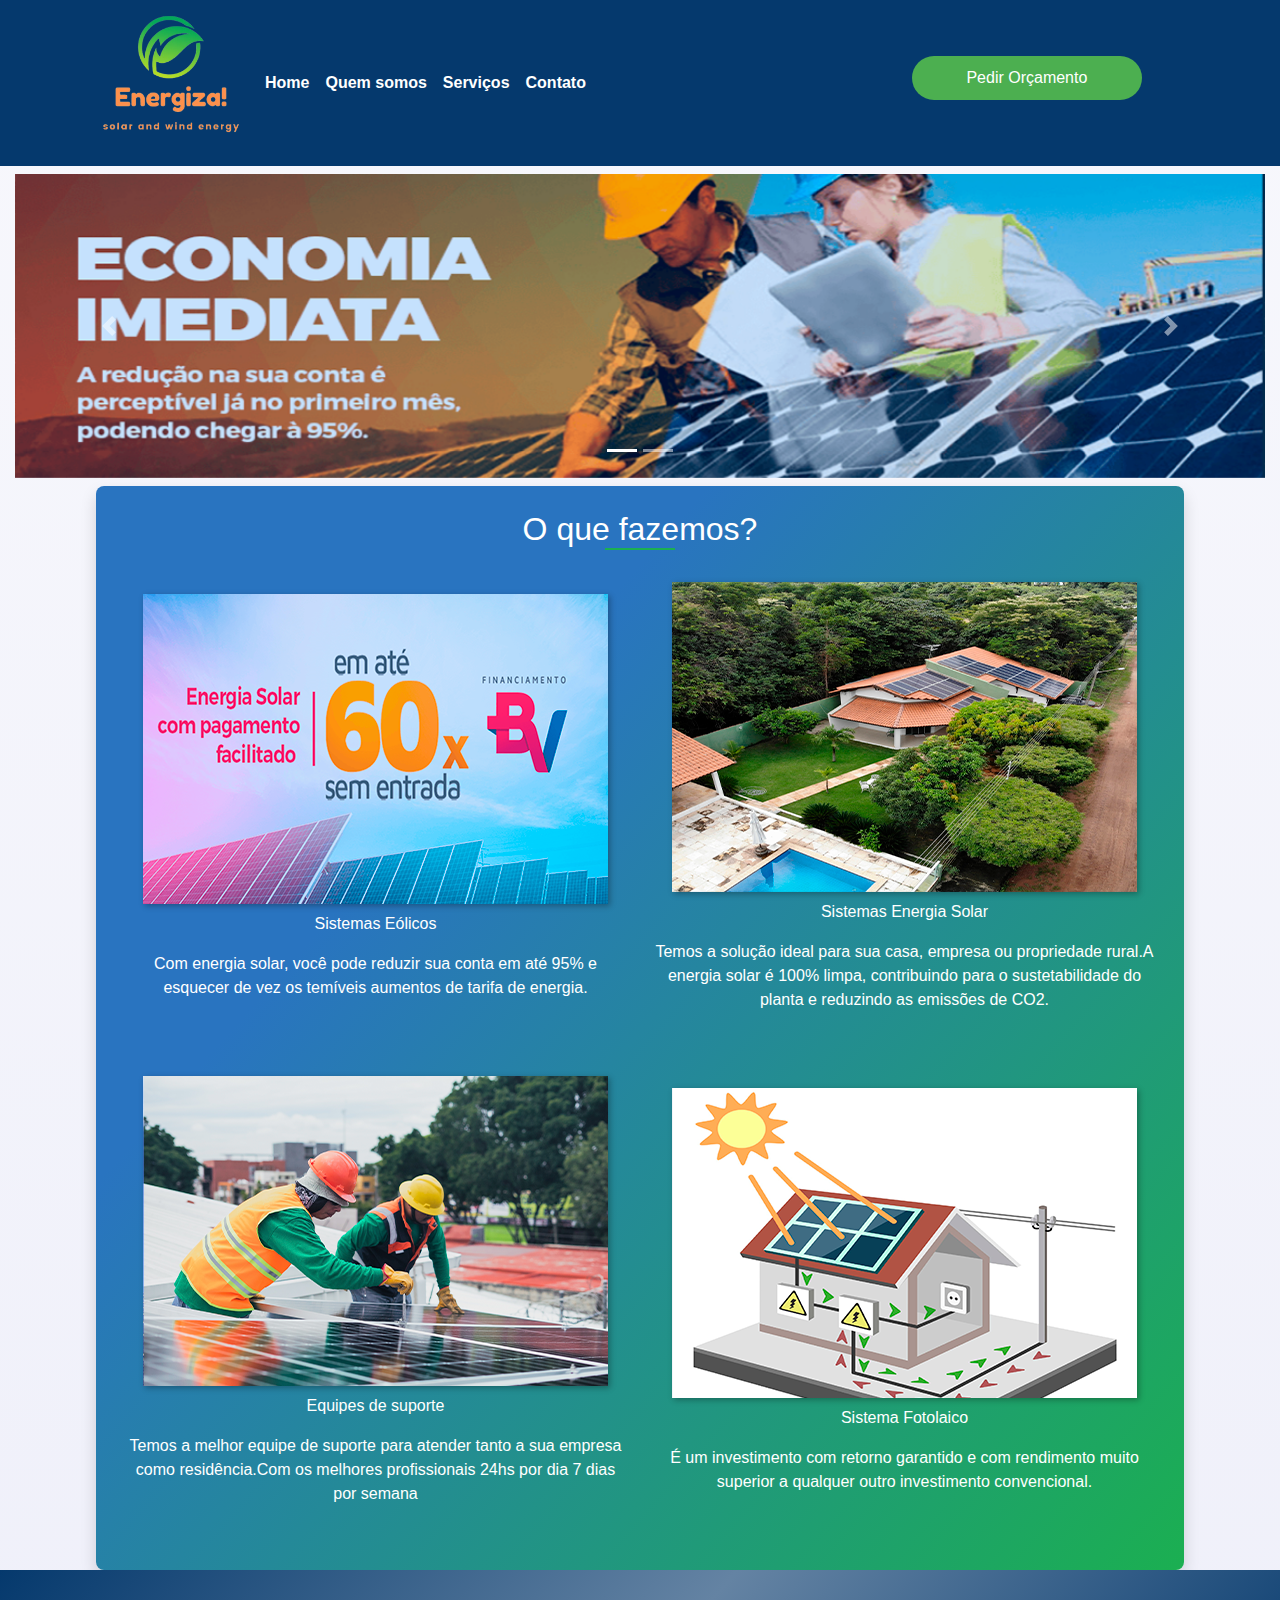
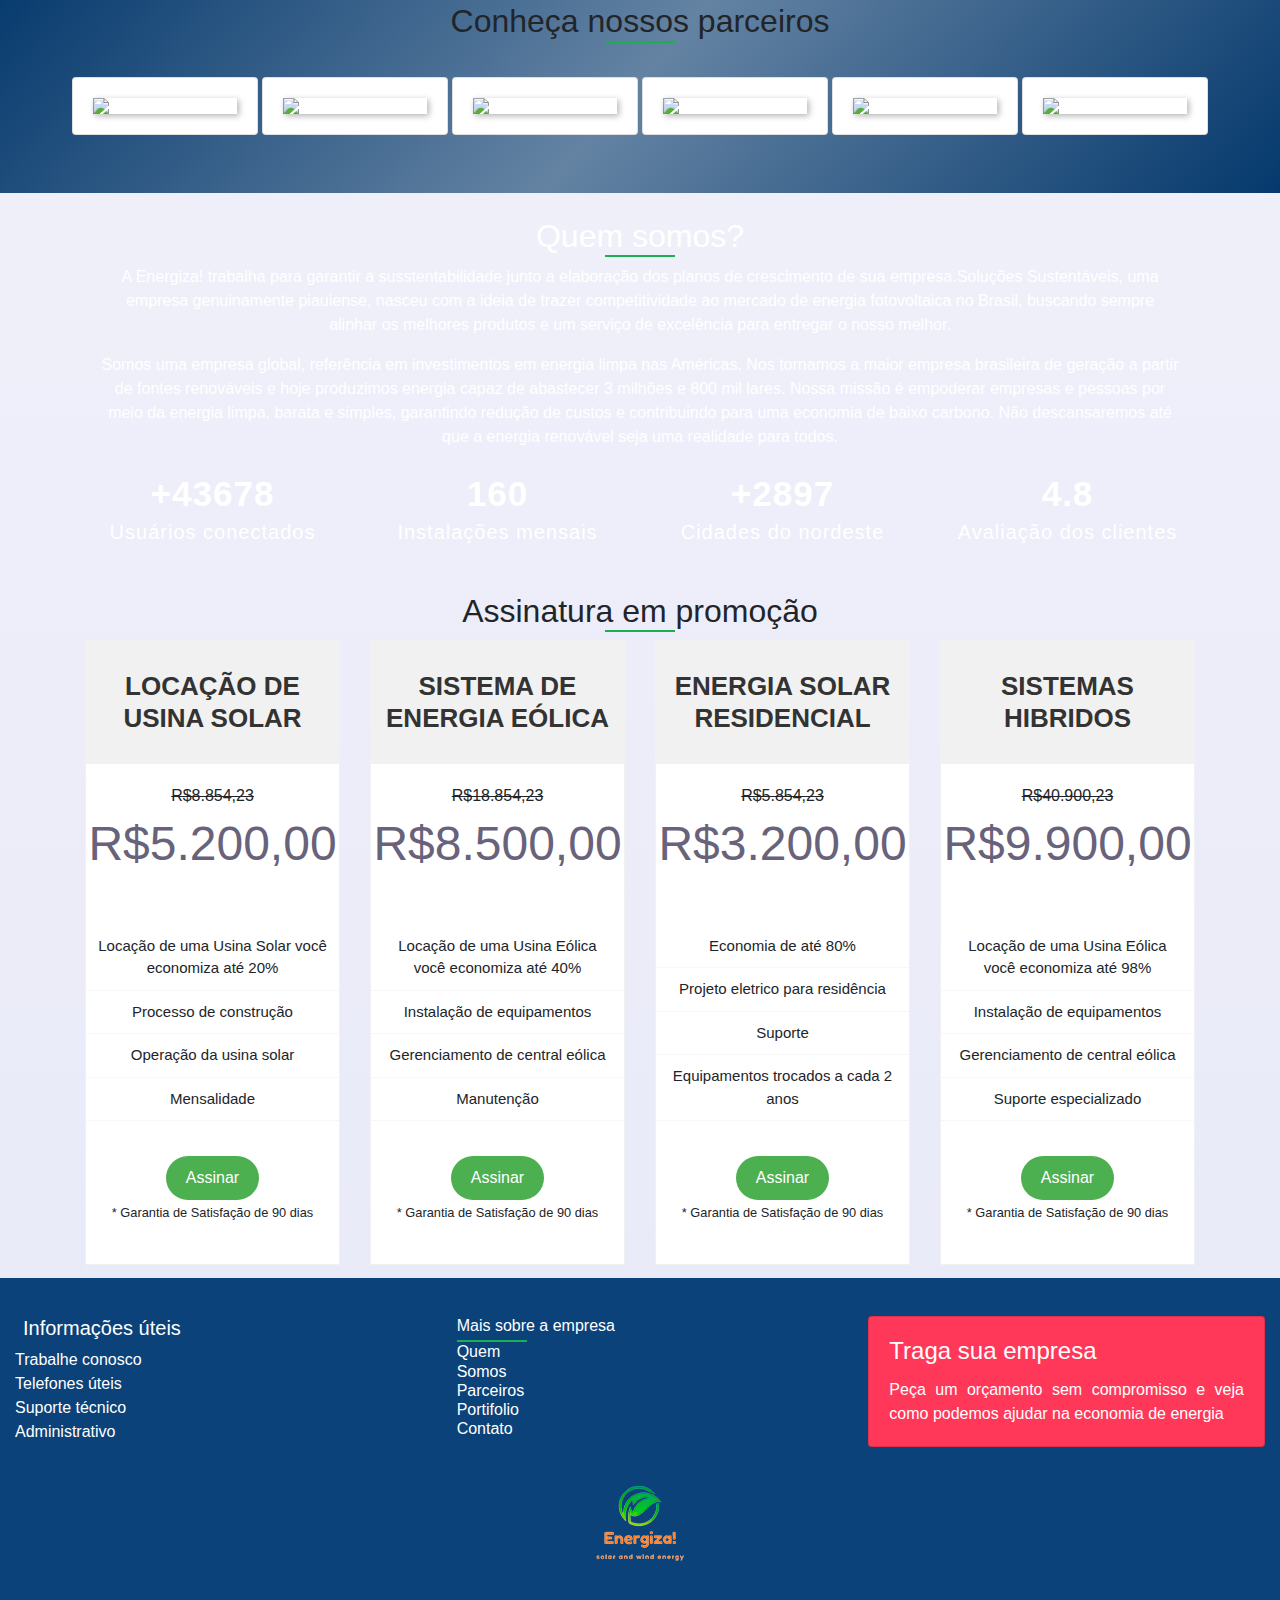
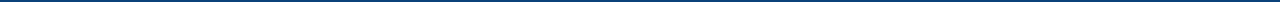
==== index.html @ 378a5de0 "up" ====
<!DOCTYPE html>
<html lang="pt-br">

<head>
  <meta charset="UTF-8" />
  <meta http-equiv="X-UA-Compatible" content="IE=edge" />
  <meta name="viewport" content="width=device-width, initial-scale=1, shrink-to-fit=no" />
  <title>Energiza! Solar e eólica</title>
  <!--CSS Bootstrap-->
  <link rel="stylesheet" type="text/css" href="css/bootstrap.min.css" />
  <!--CSs Personalizado-->
  <link rel="stylesheet" type="text/css" href="css/estilo.css" />
  <!--Fonte para icones- Biblioteca-->
  <link rel="stylesheet" href="https://use.fontawesome.com/releases/v5.0.10/css/all.css"
    integrity="sha384-+d0P83n9kaQMCwj8F4RJB66tzIwOKmrdb46+porD/OvrJ+37WqIM7UoBtwHO6Nlg" crossorigin="anonymous" />
</head>

<body onload="loadCitiesAndStates()"><!--Aqui tem o onload para carregar dados da api-->

  <!--Topo-->
  <div class="container-fluid bg-topo">
    <!--Classe bg-topo é particular e está no estilo.css-->
    <header class="container">
      <!--Menu de navegação-->
      <nav class="navbar navbar-expand-lg navbar-dark">
        <a href="#" class="navbar-brand">
          <img src="img/logo.png" height="140" class="d-inline-block align-top" />
        </a>
        <!--btn para caso mobile-->
        <button class="navbar-toggler" type="button" data-toggle="collapse" data-target="#menu" area-controls="menu"
          aria-expanded="false" aria-label="Menu Colapso">
          <!--Icone para Menu no caso mobile-->
          <span class="navbar-toggler-icon text-light"></span>
        </button>
        <!--Área de conteúdo-->
        <div id="menu" class="collapse navbar-collapse">
          <ul class="navbar-nav mr-auto text-light">
            <li class="nav-item">
              <a href="#home" class="nav-link text-light font-weight-bold scroll-page">Home</a>
            </li>
            <li class="nav-item">
              <a href="#somos" class="nav-link text-light font-weight-bold scroll-page">Quem somos</a>
            </li>
            <li class="nav-item">
              <a href="#servicos" class="nav-link text-light font-weight-bold scroll-page">Serviços</a>
            </li>
            <li class="nav-item">
              <a href="#" class="nav-link text-light font-weight-bold scroll-page">Contato</a>
            </li>
          </ul>
          <!--Botao de orçamento-->
          <!--<a href="#" class="btn col-md-3 btn-orcamento">Pedir Orçamento</a>-->
          <!--<button id="open-modal-btn" class="btn col-md-3 btn-orcamento" data-target="#modal">Pedir Orçamento</button>-->
          <button class="btn col-md-3 btn-orcamento"><a href="formulario.html" style="color: white;">Pedir
              Orçamento</a></button>


        </div>
  </div>

  </div>
  </div>
  </div>
  </nav>
  </header>
  </div>
  <!--Fim estilização TOPO-->
  <!--Inicio SlideShow-->
  <div class="container-fluid my-2">
    <div id="slideshow" class="carousel slide" data-ride="carousel">
      <ol class="carousel-indicators">
        <li data-target="#slideshow" data-slide-to="0" class="active"></li>
        <li data-target="#slideshow" data-slide-to="1"></li>
      </ol>
      <div class="carousel-inner">
        <div class="carousel-item active">
          <a href="#">
            <img src="img/bannerPainelSolar.png" class="d-block w-100" alt="Foto painel Solar" />
          </a>
        </div>
        <div class="carousel-item">
          <a href="#">
            <img src="img/banner123.png" class="d-block w-100" alt="Foto energia eólica" />
          </a>
        </div>
        <div class="carousel-item">
          <a href="#">
            <img src="img/1234Mulher.png" class="d-block w-100" alt="Foto energia eólica" />
          </a>
        </div>
      </div>
      <!--Botoes voltar/next no banner-->
      <a href="#slideshow" class="carousel-control-prev" role="button" data-slide="prev">
        <span class="carousel-control-prev-icon" aria-hidden="true"></span>
        <span class="sr-only">Anterior</span>
      </a>
      <a href="#slideshow" class="carousel-control-next" role="button" data-slide="next">
        <span class="carousel-control-next-icon" aria-hidden="true"></span>
        <span class="sr-only">Próximo</span>
      </a>
    </div>
  </div>

  <!--Fim SlideShow-->
  <!--Inicio Serviços-->
  <div id="servicos" class="servicos-container">
    <div class="container bg-servicos rounded shadow-lg" style="max-width: 85%; padding: 0 30px;">
      <div class="row py-4 d-flex justify-content-center align-items-center flex-wrap">
        <header class="col-md-12">
          <h2 class="text-center text-light">
            O que fazemos?
            <span class="underline"></span>
          </h2>
        </header>
        <div class="col-md-6 py-4">
          <img src="img/painelCeu.png" class="img-fluid d-block mx-auto" />
          <p class="text-center text-light mt-2">Sistemas Eólicos</p>
          <p class="text-center text-light mt-2">Com energia solar, você pode reduzir sua conta em até 95% e esquecer de
            vez os temíveis aumentos de tarifa de energia.</p>
        </div>
        <div class="col-md-6 py-4">
          <img src="img/painelEquipe.png" class="img-fluid d-block mx-auto" />
          <p class="text-center text-light mt-2">Sistemas Energia Solar</p>
          <p class="text-center text-light mt-2">Temos a solução ideal para sua casa,
            empresa ou propriedade rural.A energia solar é 100% limpa, contribuindo para o sustetabilidade do
            planta e reduzindo as emissões de CO2.</p>
        </div>
        <div class="col-md-6 py-4">
          <img src="img/painelWorkers.png" class="img-fluid d-block mx-auto" />
          <p class="text-center text-light mt-2">Equipes de suporte</p>
          <p class="text-center text-light mt-2">Temos a melhor equipe de suporte para atender tanto a sua empresa como
            residência.Com os melhores profissionais 24hs por dia 7 dias por semana</p>
          </p>
        </div>
        <div class="col-md-6 py-4">
          <img src="img/sistemafotolaico.png" class="img-fluid d-block mx-auto" />
          <p class="text-center text-light mt-2">Sistema Fotolaico</p>
          <p class="text-center text-light mt-2">É um investimento com retorno garantido e com rendimento muito superior
            a qualquer outro investimento convencional.</p>
        </div>
      </div>
    </div>
  </div>

  <!--Fim Serviços-->
  <!--Inicio  Parceiros-->
  <div id="parceiros" class="container-fluid py-4 bg-parceiros">
    <div class="py-2">
      <div class="container">
        <header class="col-md-12">
          <h2 class="text-center">
            Conheça nossos parceiros
            <span class="underline"></span>
          </h2>
        </header>
        <div class="row py-4 text-center">
          <div class="col-md-2 padding-parceiros">
            <div class="card sombra">
              <div class="card-body">
                <a href="#">
                  <img src="https://vetorsol.com.br/assets/partners/7.jpg" class="img-fluid mx-auto d-block" />
                </a>
              </div>
            </div>
          </div>
          <div class="col-md-2 padding-parceiros">
            <div class="card sombra">
              <div class="card-body">
                <a href="#">
                  <img src="https://vetorsol.com.br/assets/partners/6.jpg" class="img-fluid mx-auto d-block" />
                </a>
              </div>
            </div>
          </div>
          <div class="col-md-2 padding-parceiros">
            <div class="card sombra">
              <div class="card-body">
                <a href="#">
                  <img src="https://vetorsol.com.br/assets/partners/1.jpg" class="img-fluid mx-auto d-block" />
                </a>
              </div>
            </div>
          </div>
          <div class="col-md-2 padding-parceiros">
            <div class="card sombra">
              <div class="card-body">
                <a href="#">
                  <img src="https://vetorsol.com.br/assets/partners/2.jpg" class="img-fluid mx-auto d-block" />
                </a>
              </div>
            </div>
          </div>
          <div class="col-md-2 padding-parceiros">
            <div class="card sombra">
              <div class="card-body">
                <a href="#">
                  <img src="https://vetorsol.com.br/assets/partners/3.jpg" class="img-fluid mx-auto d-block" />
                </a>
              </div>
            </div>
          </div>
          <div class="col-md-2 padding-parceiros">
            <div class="card sombra">
              <div class="card-body">
                <a href="#">
                  <img src="https://vetorsol.com.br/assets/partners/5.jpg" class="img-fluid mx-auto d-block" />
                </a>
              </div>
            </div>
          </div>
        </div>
      </div>
    </div>
  </div>

  <!--Fim  Parceiros-->
  <!--Inicio Seção 1Paralax-->
  <div id="somos" class="container-fluid bg-parallax">
    <div class="py-4">
      <section class="container">
        <header class="col-md-12">
          <h2 class="text-center text-light">
            Quem somos?
            <span class="underline"></span>
          </h2>
          <p class="text-center text-light">
            A Energiza! trabalha para garantir a susstentabilidade junto a elaboração dos planos de crescimento de sua
            empresa.Soluções Sustentáveis, uma empresa genuinamente piauiense, nasceu com a ideia de trazer
            competitividade ao mercado de energia fotovoltaica no Brasil, buscando sempre alinhar os melhores produtos e
            um serviço de excelência para entregar o nosso melhor.


          </p>
          <p class="text-center text-light">
            Somos uma empresa global, referência em investimentos em energia limpa nas Américas. Nos tornamos a maior
            empresa brasileira de geração a partir de fontes renováveis e hoje produzimos energia capaz de abastecer 3
            milhões e 800 mil lares.

            Nossa missão é empoderar empresas e pessoas por meio da energia limpa, barata e simples, garantindo redução
            de custos e contribuindo para uma economia de baixo carbono. Não descansaremos até que a energia renovável
            seja uma realidade para todos.

          </p>

        </header>
        <div class="row py-2">
          <div class="col-sm-6 ccol-md-3 col-lg-3">
            <div class="fatos">
              <div class="icon">
                <i class="fa fa-clock"></i>
              </div>
              <div class="fatos-contador">
                <h3>+<span class="contar">43678</span></h3>
                <h4>Usuários conectados</h4>
              </div>
            </div>
          </div>
          <div class="col-sm-6 ccol-md-3 col-lg-3">
            <div class="fatos">
              <div class="icon">
                <i class="fa fa-book"></i>
              </div>
              <div class="fatos-contador">
                <h3><span class="contar">160</span></h3>
                <h4>Instalações mensais</h4>
              </div>
            </div>
          </div>
          <div class="col-sm-6 ccol-md-3 col-lg-3">
            <div class="fatos">
              <div class="icon">
                <i class="fa fa-users"></i>
              </div>
              <div class="fatos-contador">
                <h3>+<span class="contar">2897</span></h3>
                <h4>Cidades do nordeste</h4>
              </div>
            </div>
          </div>
          <div class="col-sm-6 ccol-md-3 col-lg-3">
            <div class="fatos">
              <div class="icon">
                <i class="fa fa-star"></i>
              </div>
              <div class="fatos-contador">
                <h3><span class="contar">4.8</span></h3>
                <h4>Avaliação dos clientes</h4>
              </div>
            </div>
          </div>
        </div>
      </section>
    </div>
  </div>

  <!--Fim Seção 1Paralax-->
  <!--Inicio Produtos especificos-->
  <div class="container-fluid">
    <div class="my-2 py4">
      <section class="container">
        <header class="col-md-12">
          <h2 class="text-center">
            Assinatura em promoção
            <span class="underline"></span>
          </h2>
        </header>
        <!--Colunamento da seção-->
        <div class="row">
          <div class="col-sm-6 col-md-3 col-xs-12">
            <div class="tabela-preco sombra">
              <div class="preco-detalhe">
                <h2>Locação de Usina Solar </h2>
                  <strike>R$8.854,23</strike>
                <span>R$5.200,00</span>
                <ul>
                  <li>Locação de uma Usina Solar você economiza até 20%</li>
                  <li>Processo de construção</li>
                  <li>Operação da usina solar</li>
                  <li>Mensalidade</li>
                </ul>
              </div>
              <div class="preco-botao">
                <a href="formulario.html" class="btn btn-preco">Assinar</a>
              </div>
              <small>* Garantia de Satisfação de 90 dias</small>
            </div>
          </div>
          <div class="col-sm-6 col-md-3 col-xs-12">
            <div class="tabela-preco sombra">
              <div class="preco-detalhe">
                <h2>Sistema de energia Eólica</h2>
                <strike>R$18.854,23</strike>
                <span>R$8.500,00</span>
                <ul>
                  <li>Locação de uma Usina Eólica você economiza até 40%</li>
                  <li>Instalação de equipamentos</li>
                  <li>Gerenciamento de central eólica</li>
                  <li>Manutenção</li>
                </ul>
              </div>
              <div class="preco-botao">
                <a href="formulario.html" class="btn btn-preco">Assinar</a>
              </div>
              <small>* Garantia de Satisfação de 90 dias</small>
            </div>
          </div>
          <div class="col-sm-6 col-md-3 col-xs-12">
            <div class="tabela-preco sombra">
              <div class="preco-detalhe">
                <h2>Energia Solar residencial</h2>
                <strike>R$5.854,23</strike>
                <span>R$3.200,00</span>
                <ul>
                  <li>Economia de até 80%</li>
                  <li>Projeto eletrico para residência</li>
                  <li>Suporte</li>
                  <li>Equipamentos trocados a cada 2 anos</li>
                </ul>
              </div>
              <div class="preco-botao">
                <a href="formulario.html" class="btn btn-preco">Assinar</a>
              </div>
              <small>* Garantia de Satisfação de 90 dias</small>
            </div>
          </div>
          <div class="col-sm-6 col-md-3 col-xs-12">
            <div class="tabela-preco sombra">
              <div class="preco-detalhe">
                <h2>Sistemas Hibridos</h2>
                <strike>R$40.900,23</strike>
                <span>R$9.900,00</span>
                <ul>
                  <li>Locação de uma Usina Eólica você economiza até 98%</li>
                  <li>Instalação de equipamentos</li>
                  <li>Gerenciamento de central eólica</li>
                  <li>Suporte especializado</li>
                </ul>
              </div>
              <div class="preco-botao">
                <a href="formulario.html" class="btn btn-preco">Assinar</a>
              </div>
              <small>* Garantia de Satisfação de 90 dias</small>
            </div>
          </div>


        </div><!--Fecha a div row que coloca os itens em uma mesma linha-->
      </section>
    </div>
  </div>
  <!--Fim Produtos especificos-->
  <!--Rodapé-->
  <footer class="container-fluid bg-rodape1">
    <div class="row">
      <div class="col-md-4">
        <h5 class="text-light align-middle mais-info"><i class="fas fa-info-circle fa-2x mr-2 text-light"></i>
          Informações úteis</h5>
        <ul class="text-light">
          <li><a href="#" class="text-light"><i class="fa fa-angle-right"></i></i>Trabalhe conosco</a></li>
          <li><a href="#" class="text-light"><i class="fa fa-angle-right"></i>Telefones úteis</a></li>
          <li><a href="#" class="text-light"><i class="fa fa-angle-right"></i>Suporte técnico</a></li>
          <li><a href="#" class="text-light"><i class="fa fa-angle-right"></i>Administrativo</a></li>

        </ul>
      </div>
      <div class="col-md-4">
        <div class="col-md-6">
          <h6 class="text-light mais-empresa">Mais sobre a empresa<span class="underline-footer" </h6>
              <ul class="text-light">
                <li><a href="#" class="text-light">Quem Somos</a></li>
                <li><a href="#" class="text-light">Parceiros</a></li>
                <li><a href="#" class="text-light">Portifolio</a></li>
                <li><a href="#" class="text-light">Contato</a></li>

              </ul>
        </div>
        <div class="col-md-6">

        </div>
      </div>
      <div class="col-md-4">
        <div class="card text-light mb3 bg-card-rodape">
          <div class="card-body">
            <h4 class="card-title"><i class="far fa-building mr2 fa-2x icon-banner-rodape"></i>
              Traga sua empresa</h4>
            <p class="card-text text-justify">Peça um orçamento sem compromisso e veja como podemos ajudar na economia
              de energia</p>
            </div>
          
        </div>
      </div>

    </div>
  </footer>
  <div class="container-fluid bg-rodape2">
    <div class="continer py-4">
      <img src="img/logoRodape.png" class="img-fluid mx-auto d-block">
      <div class="text-center pt-1">
        <a href="#" class="icon-social" target="_blank"><i class="fab fa-facebook-square fa-lg"></i></a>
        <a href="#" class="icon-social" target="_blank"><i class="fab fa-youtube-square fa-lg"></i></a>
        <a href="#" class="icon-social" target="_blank"><i class="fab fa-instagram-square fa-lg"></i></a>
        <a href="#" class="icon-social" target="_blank"><i class="fab fa-twitter-square fa-lg"></i></a>
        <a href="#" class="icon-social" target="_blank"><i class="fab fa-linkedin-square fa-lg"></i></a>
      </div></img>
    </div>

  </div>
  <!--Fim do Rodapé-->

  <!--JS Bootstrap-->
  <script type="text/javascript" src="js/jquery-min.js"></script>
  <script type="text/javascript" src="js/bootstrap.min.js"></script>
  <script type="text/javascript" src="js/jquery.counterup.min.js"></script>
  <script type="text/javascript" src="js/waypoints.min.js"></script>
  <script type="text/javascript" src="js/main.js"></script>
</body>

</html>
---- css/estilo.css ----
/* Configurações do topo*/

.bg-topo{
    background-color: #05396d;
}


.btn-orcamento{
    border: 2px solid #fff;
    background: none;
    position: relative;
    color: #fff;
    z-index: 1;
    border-radius: 30px;
    height: 100%;
    
    
}
.btn-orcamento:hover{
    color:#68627a;
    background: #fff;
    border-color: #fff;
    transition: all .50s ease-in-out;
    -moz-transition: all .50s ease-in-out;
    -webkit-transition: all .50s ease-in-out;

}

/*Seção de serviços*/
.bg-servicos{
    background: linear-gradient(131.26deg,#05396d,#dee7f0 100%);
}
/*Bg parceiros*/
.bg-parceiros{
    background-color: #c8d5e0;
    background: linear-gradient(131.26deg,#05396d,#6483a3 ,#05396d 100%);
}
.padding-parceiros{
    padding: 2px !important;
}
.servicos-container {
    background-color: transparent;
    margin: 0 auto;
    max-width: 4800px;
  }
  
  .bg-servicos {
    background: linear-gradient(131.26deg, #2974c0 30%, #1BAF51 100%);
  }
  
  .py-4 {
    padding-top: 1.5rem !important;
    padding-bottom: 1.5rem !important;
  }
  
  .text-light {
    color: #fff !important;
  }
  
  .rounded {
    border-radius: 0.5rem !important;
  }
  
  .shadow-lg {
    box-shadow: 0 0.5rem 1rem rgba(1, 1, 1, 0.15) !important;
  }
  /*Paralax*/
  /*.bg-parallax{
    background: url(../img/bkg1.png) fixed;
    background-repeat: no-repeat;  Nao repete no fundo 
    position: relative;
    
  }*/
  .bg-parallax {
    background: url(../img/bkg1.png) fixed;
    background-repeat: no-repeat;
    background-size: cover;
    background-position: center; /* Adiciona esta linha */
    position: relative;
  }
  

  .fatos{
    text-align: center;
    color: #fff;
  }
  .fatos .icon i{
    font-size:50px;
    color: #fff;
  }
  .fatos h3{
    font-size:35px;
    color: #fff;
    margin-bottom: 5px;
    font-weight:700;
    letter-spacing: 1px;
  }
  .fatos h4{
    font-size:20px;
    color: #fff;
    font-weight:400;
    letter-spacing: 1px;
  }

  
  
  
  
  /*Fim Paralax*/
  /*Configuracoes  preco produtos especificos*/
  .tabela-preco{
    padding: 0 0 40px 0;
    margin:0 auto;
    margin-bottom: 5px;
    text-align: center;
    background-color: #fff;
    border: 1px solid #f1f1f1;

  }
  .tabela-preco .preco-detalhe h2{
    font-size: 26px;
    font-weight: 700;
    color: #333;
    margin-bottom: 20px;
    text-transform: uppercase;
    background-color: #f1f1f1;
    padding: 30px 0;
  }
  
  .tabela-preco .preco-detalhe span{
    display: block;
    font-size: 48px;
    font-weight: 400px;
    color: #68627a;
    margin-bottom: 45px;
  }
  .tabela-preco .preco-detalhe ul{
    margin-bottom: 35px;
    padding: 0 !important;
  }
  .tabela-preco .preco-detalhe ul li {
    padding: 10px;
    font-size: 15px;
    border-bottom: 1px dotted #f1f1f1;
    list-style: none;
  }
  .btn-preco{
    border: 1px solid #ff3859;
    background-color: #ff3859;
    position: relative;
    color: #fff;
    z-index: 1;
    border-radius: 30px;
  }
  .btn-preco:hover{
    color:#fff;
    background: #4c465f;
    transition: all 0.50s ease-in-out;
    -moz-transition: all 0.50s ease-in-out;
    -webkit-transition:all 0.50s ease-in-out;

  }
  /*Rodapé*/
  .bg-rodape1{
    background-color: #0b4279;
  }
  .bg-rodape1 ul{
    -webkit-padding-start: 0;
    -moz-padding-start: 0;
  }
  .bg-rodape1 ul li{
    list-style: none;
  }
  .bg-card-rodape{
    margin-top: 38px;
    margin-bottom: 8px;
    background-color:#ff3859 ;
  }
  .mais-empresa{
    margin-top: 38px;
  }
  .mais-info{
    margin-top: 38px;
  }
  .icon-banner-rodape{
    color:#c42841;
  }
  .bg-rodape2{
    background-color: #0b4279;
  }
  a.icone-social{
    color:#31aeec;
  }
  

/*Configuracoes gerais*/
.underline{
    content:'';
    border-top: 2px solid #1BAF51;
    width: 70px;
    display: block;
    margin-bottom: 8px;
    margin: 0 auto;
}
.underline-footer{
    content:'';
    border-top: 2px solid #1BAF51;
    width: 70px;
    display: block;
    margin-top: 5px;
   
}
.row img {
    box-shadow: 2px 2px 6px rgba(0, 0, 0, 0.3);
  }
  
  .sombra:hover{
    box-shadow: 0 0 20px rgba(0, 0, 0, 0.7)
  }
  /*Botao orçamento Modal*/
 /*Estilo para o fundo esmaecido*/
/* defaults */
/* =============================================== */
*,
*::after,
*::before {
  margin: 0;
  padding: 0;
  box-sizing: border-box;
}

html {
  font-size: 100%;
}

body {
  --light: hsl(0, 0%, 100%);
  --background: linear-gradient(to right bottom, hsl(236, 50%, 50%), hsl(195, 50%, 50%));

  display: flex;
  flex-direction: column;
  justify-content: center;
  align-items: center;

  font-family: -apple-system, BlinkMacSystemFont, 'Segoe UI', 'Open Sans', sans-serif;

  min-height: 100vh;
  background: linear-gradient(to bottom, hsl(236, 50%, 98%), hsl(236, 50%, 94%));
}

a,
a:link {
  font-family: inherit;
  text-decoration: none;
}


  /* Estilos do botão */
  .btn {
    background-color: #4CAF50;
    color: white;
    border: none;
    padding: 10px 20px;
    text-align: center;
    text-decoration: none;
    display: inline-block;
   
  }
  
  /*04/05/23 aDICIONADO POSIÇÃO DO BTN image.png*/
  .row.py-4.d-flex.justify-content-center.align-items-center.flex-wrap {
    position: relative;
    }
    
    .modal-background {
    position: fixed;
    top: 0;
    left: 0;
    width: 100%;
    height: 100%;
    background-color: rgba(33, 36, 79, 0.5); /* cor do fundo do modal */
    }
    /*--------------------Padronizando o tamanho do Form----------------------*/
    .formTitulo{
      text-align: center;
      text-decoration: underline;
      padding-top: 13px;
    }

    form {
      padding: 2px;
      height: 500px; /* exemplo de altura para o formulário */
      padding: 23px;
    }
    input {
      height: 100%;
      width: 100%;
      box-sizing: border-box; /* para incluir o padding e border na altura do elemento */
    }
    .input-wide {
      width: 100%;
    }
    
    
    label, input, select, button {
      display: block;
      width: 100%;
      margin-bottom: 5px;
    }
    /*Radio Tipo de energia*/
    input[type="radio"] {
      margin-right: 10px;
    }
    
    label {
      display: block;
      margin-bottom: 10px;
    }
    /*----CEP---*/
    #cep {
      width: 100%;
    }
        
    
    input[type="text"], input[type="email"], input[type="tel"], select {
      height: 30px;
      padding: 5px;
      border: 1px solid #ccc;
      border-radius: 4px;
    }
    
    select {
      appearance: none;
      -webkit-appearance: none;
      -moz-appearance: none;
      background: url("data:image/svg+xml,%3Csvg xmlns='http://www.w3.org/2000/svg' width='12' height='8'%3E%3Cpath d='M1 1l5 6 5-6' stroke='%23333' stroke-width='2' fill='none' stroke-linecap='round'/%3E%3C/svg%3E") no-repeat right 5px center/10px;
    }
    
    button[type="submit"] {
      height: 40px;
      background-color: #007bff;
      color: #fff;
      border: none;
      border-radius: 4px;
      cursor: pointer;
      transition: background-color 0.2s ease-in-out;
    }
    
    button[type="submit"]:hover {
      background-color: #0069d9;
    }
    
    @media (min-width: 768px) {
      label, input, select, button {
        width: 48%;
        margin-right: 4%;
        margin-bottom: 10px;
        float: left;
      }
    
      label:nth-child(2n+1) {
        clear: both;
      }
    
      select, button {
        width: 100%;
      }
    }
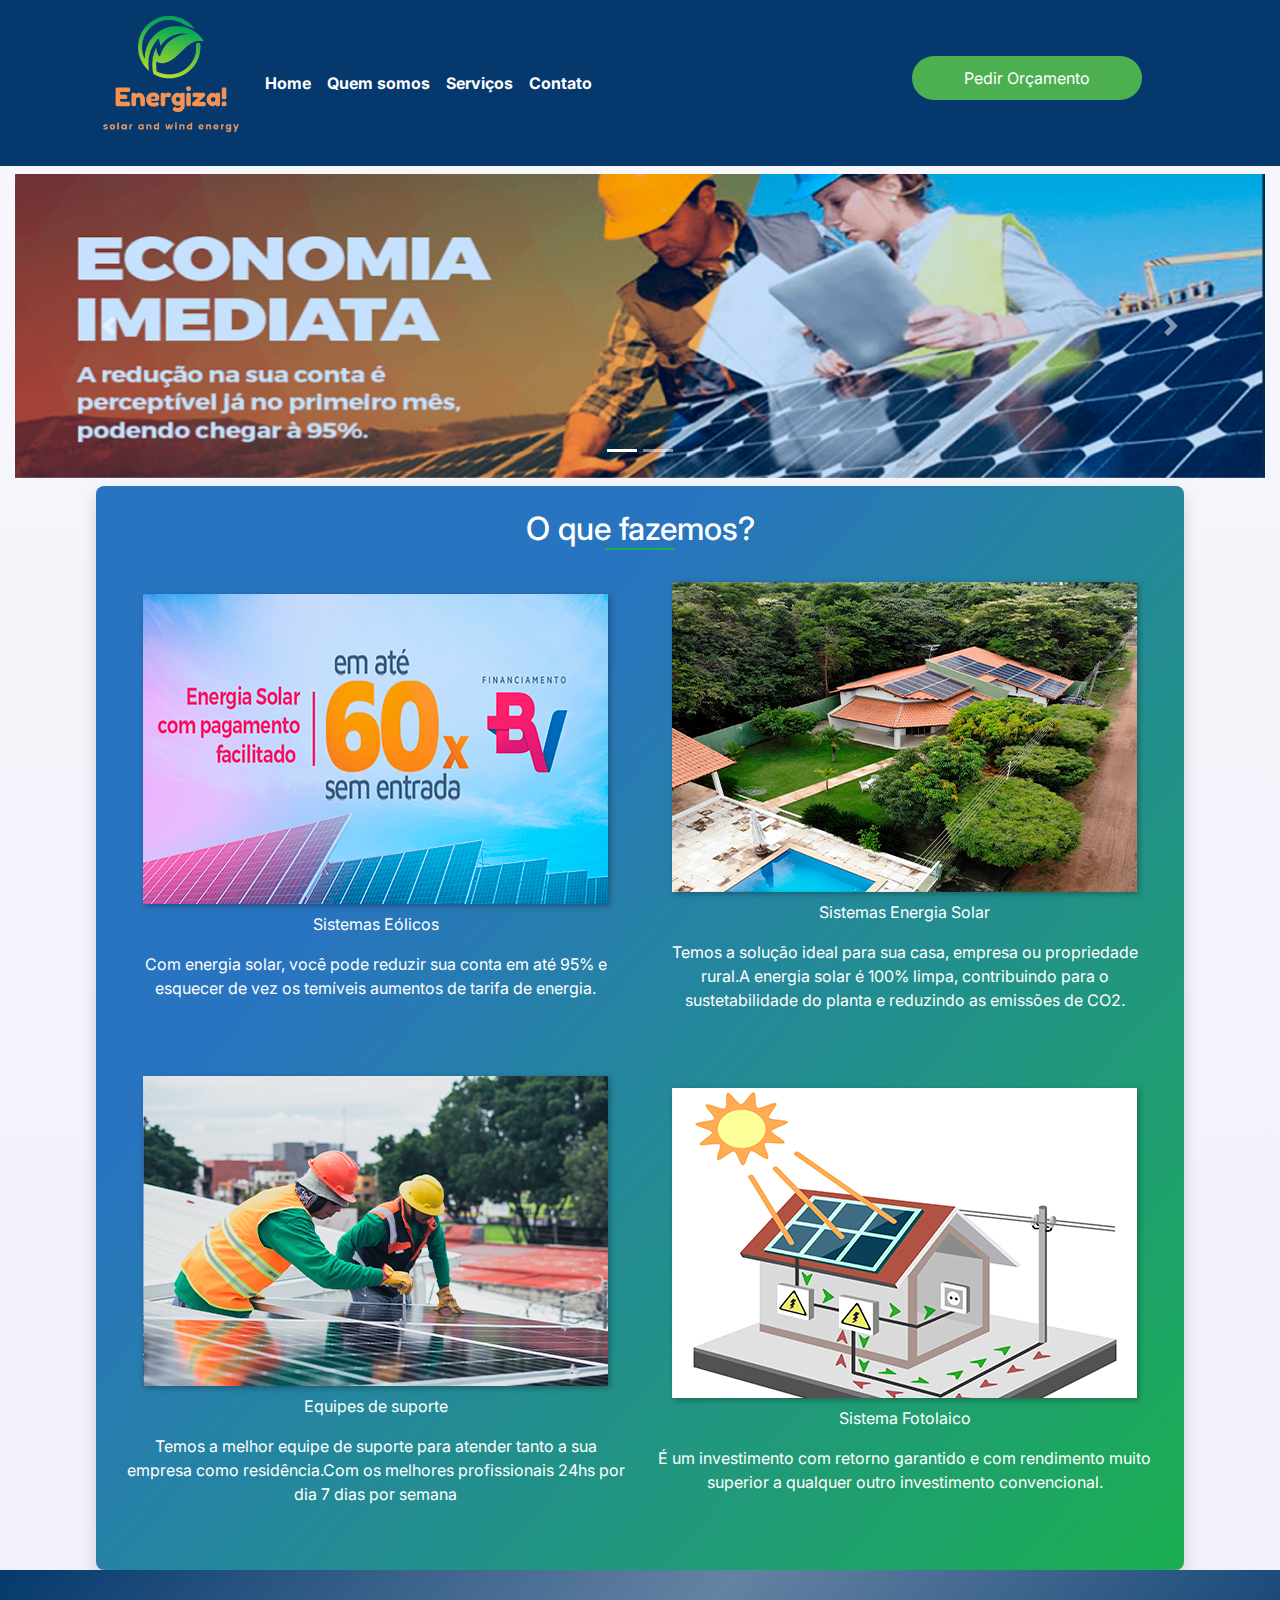
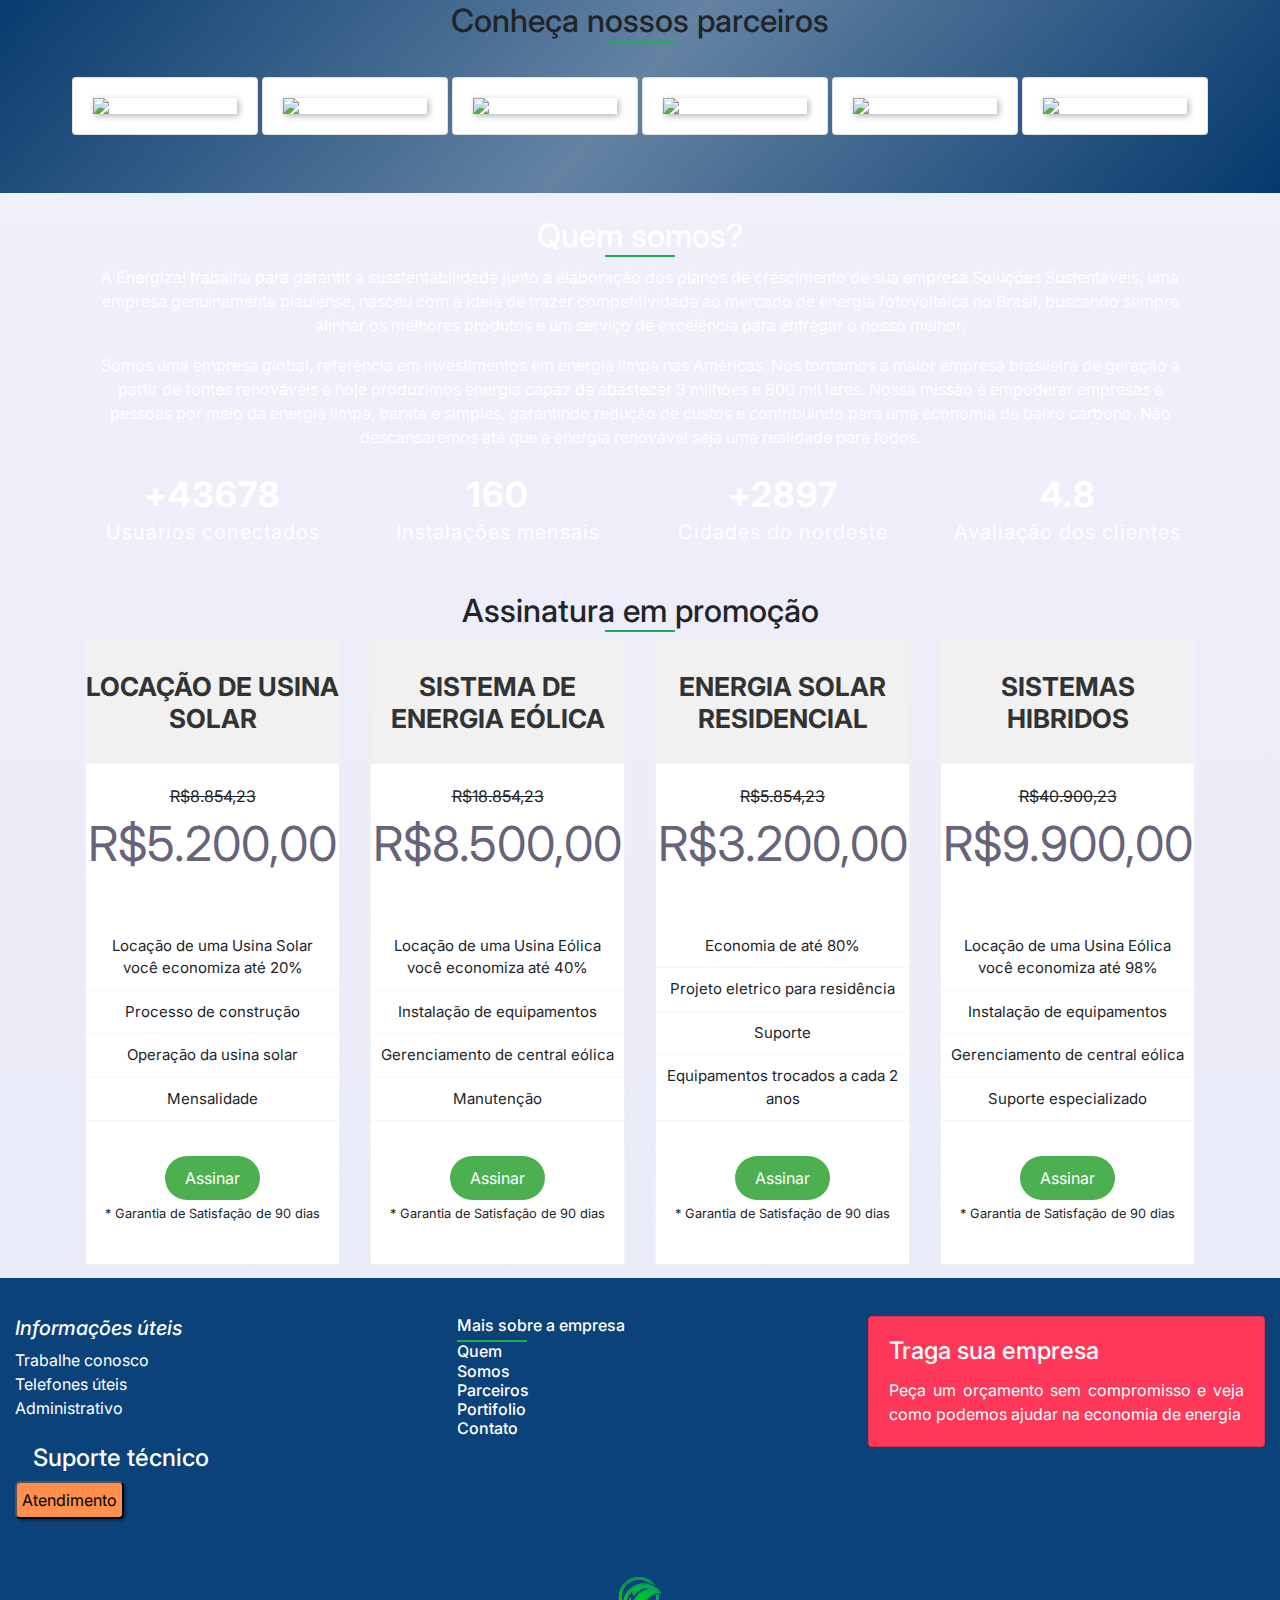
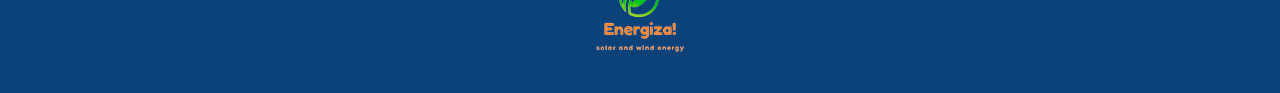
==== commit 08e6adc4: "Arquivos atualizados" ====
--- a/index.html
+++ b/index.html
@@ -3,13 +3,19 @@
 
 <head>
   <meta charset="UTF-8" />
-  <meta http-equiv="X-UA-Compatible" content="IE=edge" />
+  <meta http-equiv="X-UA-Compatible" content="IE=edge">
+  <meta http-equiv="Content-type" content="text/html; charset=UTF-8">
+
   <meta name="viewport" content="width=device-width, initial-scale=1, shrink-to-fit=no" />
+
+
   <title>Energiza! Solar e eólica</title>
   <!--CSS Bootstrap-->
   <link rel="stylesheet" type="text/css" href="css/bootstrap.min.css" />
   <!--CSs Personalizado-->
   <link rel="stylesheet" type="text/css" href="css/estilo.css" />
+  <link rel="stylesheet" type="text/css" href="css/arquivodoido.css" />
+
   <!--Fonte para icones- Biblioteca-->
   <link rel="stylesheet" href="https://use.fontawesome.com/releases/v5.0.10/css/all.css"
     integrity="sha384-+d0P83n9kaQMCwj8F4RJB66tzIwOKmrdb46+porD/OvrJ+37WqIM7UoBtwHO6Nlg" crossorigin="anonymous" />
@@ -23,7 +29,7 @@
     <header class="container">
       <!--Menu de navegação-->
       <nav class="navbar navbar-expand-lg navbar-dark">
-        <a href="#" class="navbar-brand">
+        <a href="index.html" class="navbar-brand" target="_blank">
           <img src="img/logo.png" height="140" class="d-inline-block align-top" />
         </a>
         <!--btn para caso mobile-->
@@ -45,7 +51,7 @@
               <a href="#servicos" class="nav-link text-light font-weight-bold scroll-page">Serviços</a>
             </li>
             <li class="nav-item">
-              <a href="#" class="nav-link text-light font-weight-bold scroll-page">Contato</a>
+              <a href="formulario.html" class="nav-link text-light font-weight-bold scroll-page">Contato</a>
             </li>
           </ul>
           <!--Botao de orçamento-->
@@ -310,7 +316,7 @@
             <div class="tabela-preco sombra">
               <div class="preco-detalhe">
                 <h2>Locação de Usina Solar </h2>
-                  <strike>R$8.854,23</strike>
+                <strike>R$8.854,23</strike>
                 <span>R$5.200,00</span>
                 <ul>
                   <li>Locação de uma Usina Solar você economiza até 20%</li>
@@ -393,24 +399,92 @@
   <footer class="container-fluid bg-rodape1">
     <div class="row">
       <div class="col-md-4">
-        <h5 class="text-light align-middle mais-info"><i class="fas fa-info-circle fa-2x mr-2 text-light"></i>
-          Informações úteis</h5>
+        <h5 class="text-light align-middle mais-info"><i class="fas fa-info-circle fa-2x mr-2 text-light">Informações úteis</i>
+          </h5>
         <ul class="text-light">
-          <li><a href="#" class="text-light"><i class="fa fa-angle-right"></i></i>Trabalhe conosco</a></li>
+          <li><a href="https://www.linkedin.com/in/energiza/" class="text-light" target="_blank"><i
+                class="fa fa-angle-right"></i></i>Trabalhe conosco</a></li>
           <li><a href="#" class="text-light"><i class="fa fa-angle-right"></i>Telefones úteis</a></li>
-          <li><a href="#" class="text-light"><i class="fa fa-angle-right"></i>Suporte técnico</a></li>
-          <li><a href="#" class="text-light"><i class="fa fa-angle-right"></i>Administrativo</a></li>
+          <li><a href="#" class="text-light"><i class="fa fa-angle-right"></i>Administrativo</a></li><br />
+          <li><a href="#" class="text-light tituloSuporte">
+              <h4 style="margin-left: 18px;">Suporte técnico</h4>
+            </a></li>
+
+          <div style="display: inline-block; margin-right: 10px; ">
+            <button onclick="openForm()"
+              style="padding:5px; background-color: #FE8F4C; border-radius: 5px; box-shadow: 2px 2px 2px rgba(0,0,0,0.3);">
+              Atendimento
+            </button>
+
+          </div>
+
 
         </ul>
       </div>
+      <!--Div oculta form btn suporte-->
+      <div class="form-popup" id="myForm">
+
+        <form action="https://webto.salesforce.com/servlet/servlet.WebToCase?encoding=UTF-8" method="post"
+          class="form-container">
+          <h2>Solicitar suporte via e-mail</h2>
+
+          <input type=hidden name="orgid" value="00DDo000001DPsW">
+          <input type=hidden name="retURL" value="https://energiza.netlify.app/agradecimento2.html">
+
+          <label for="name"><b>Nome</b></label>
+          <input id="name" maxlength="80" name="name" size="20" type="text" /><br>
+
+          <label for="email"><b>E-mail</b></label>
+          <input id="email" maxlength="80" name="email" size="20" type="text" type="text" name="email" required />
+
+          <label for="company"><b>Empresa</b></label>
+          <input id="company" maxlength="80" name="company" size="20" type="text" /><br>
+
+          <label for="phone"><b>Telefone</b></label>
+          <input id="phone" maxlength="40" name="phone" size="20" type="text" /><br>
+
+          <label for="subject"><b>Assunto</b></label>
+          <input id="subject" maxlength="80" name="subject" size="20" type="text" /><br>
+
+
+
+          <input type="hidden" name="to" value="energizaatendimentoSolar@gmail.com">
+
+          <button type="submit" name="submit" class="btn">Enviar</button>
+          <button type="button" class="btn cancel" onclick="closeForm()">Fechar</button>
+        </form>
+
+        <!--Fim da Div oculta form btn suporte-->
+        <!--<form action="enviar-email.php" method="post" class="form-container">
+
+          <label for="name">Nome:</label>
+          <input type="text" id="name" name="name" required>
+          <br>
+          <label for="company">Empresa:</label>
+          <input type="text" id="com" name="com" required>
+          <br>
+          <label for="email">E-mail:</label>
+          <input type="email" id="email" name="email" required>
+          <br>
+          <label for="message">Mensagem:</label>
+          <textarea id="message" name="message" required placeholder="Digite sua mensagem"></textarea>
+          <br>
+          <button type="submit" class="btn">Enviar</button>
+          <button type="button" class="btn cancel" onclick="closeForm()">Fechar</button>
+        </form>-->
+      </div>
+
+
+
+
       <div class="col-md-4">
         <div class="col-md-6">
           <h6 class="text-light mais-empresa">Mais sobre a empresa<span class="underline-footer" </h6>
               <ul class="text-light">
-                <li><a href="#" class="text-light">Quem Somos</a></li>
-                <li><a href="#" class="text-light">Parceiros</a></li>
-                <li><a href="#" class="text-light">Portifolio</a></li>
-                <li><a href="#" class="text-light">Contato</a></li>
+                <li><a href="#somos" class="text-light">Quem Somos</a></li>
+                <li><a href="#parceiros" class="text-light">Parceiros</a></li>
+                <li><a href="#servicos" class="text-light">Portifolio</a></li>
+                <li><a href="formulario.html" class="text-light">Contato</a></li>
 
               </ul>
         </div>
@@ -425,8 +499,8 @@
               Traga sua empresa</h4>
             <p class="card-text text-justify">Peça um orçamento sem compromisso e veja como podemos ajudar na economia
               de energia</p>
-            </div>
-          
+          </div>
+
         </div>
       </div>
 
--- a/css/estilo.css
+++ b/css/estilo.css
@@ -125,6 +125,7 @@
     text-transform: uppercase;
     background-color: #f1f1f1;
     padding: 30px 0;
+   
   }
   
   .tabela-preco .preco-detalhe span{
@@ -367,8 +368,13 @@
       }
     }
     
-     
-
+     /*Estilizando titulo no rodape*/
+
+     button:hover {
+      background-color: #FFA87D;
+      box-shadow: 2px 2px 5px rgba(0,0,0,0.5);
+    }
+    
       
       
       
--- a/css/arquivodoido.css
+++ b/css/arquivodoido.css
@@ -0,0 +1,212 @@
+@import url('https://fonts.googleapis.com/css2?family=Inter:wght@400;500;600;700&display=swap');
+  * {
+    margin: 0;
+    padding: 0;
+    box-sizing: border-box;
+  }
+  body {
+    font-family: "Inter", sans-serif;
+  }
+  .formbold-main-wrapper {
+    display: flex;
+    align-items: center;
+    justify-content: center;
+    padding: 48px;
+  }
+
+  .formbold-form-wrapper {
+    margin: 0 auto;
+    max-width: 550px;
+    width: 100%;
+    background: white;
+  }
+
+  .formbold-input-flex {
+    display: flex;
+    gap: 20px;
+    margin-bottom: 22px;
+  }
+  .formbold-input-flex > div {
+    width: 50%;
+    display: flex;
+    flex-direction: column-reverse;
+  }
+  .formbold-textarea {
+    display: flex;
+    flex-direction: column-reverse;
+  }
+
+  .formbold-form-input {
+    width: 100%;
+    padding-bottom: 10px;
+    border: none;
+    border-bottom: 1px solid #DDE3EC;
+    background: #FFFFFF;
+    font-weight: 500;
+    font-size: 16px;
+    color: #07074D;
+    outline: none;
+    resize: none;
+  }
+  .formbold-form-input::placeholder {
+    color: #536387;
+  }
+  .formbold-form-input:focus {
+    border-color: #6A64F1;
+  }
+  .formbold-form-label {
+    color: #07074D;
+    font-weight: 500;
+    font-size: 14px;
+    line-height: 24px;
+    display: block;
+    margin-bottom: 18px;
+  }
+  .formbold-form-input:focus + .formbold-form-label {
+    color: #6A64F1;
+  }
+
+  .formbold-input-file {
+    margin-top: 30px;
+  }
+  .formbold-input-file input[type="file"] {
+    position: absolute;
+    top: 6px;
+    left: 0;
+    z-index: -1;
+  }
+  .formbold-input-file .formbold-input-label {
+    display: flex;
+    align-items: center;
+    gap: 10px;
+    position: relative;
+  }
+
+  .formbold-filename-wrapper {
+    display: flex;
+    flex-direction: column;
+    gap: 6px;
+    margin-bottom: 22px;
+  }
+  .formbold-filename {
+    display: flex;
+    align-items: center;
+    justify-content: space-between;
+    font-size: 14px;
+    line-height: 24px;
+    color: #536387;
+  }
+  .formbold-filename svg {
+    cursor: pointer;
+  }
+
+  .formbold-btn {
+    font-size: 16px;
+    border-radius: 5px;
+    padding: 12px 25px;
+    border: none;
+    font-weight: 500;
+    background-color: #6A64F1;
+    color: white;
+    cursor: pointer;
+    margin-top: 25px;
+  }
+  .formbold-btn:hover {
+    box-shadow: 0px 3px 8px rgba(0, 0, 0, 0.05);
+  }
+
+/*Alinhando as bolinhas do radio ao nome*/
+.form-group {
+  display: flex;
+  align-items: center;
+  margin-bottom: 10px;
+}
+
+label {
+  margin-left: 10px;
+}
+.form-group type[radio]{
+  padding-top: 100px;
+}
+
+/*---------Estilo btn na pagina de agraecimento-------*/
+
+.button-container {
+  display: flex;
+  justify-content: center;
+  align-items: center;
+  margin-top: 15px;
+
+  height: 5vh; /* Opcional: Define a altura do container para ocupar toda a altura da janela */
+}
+
+button:hover {
+  background-color: #FFA87D;
+  box-shadow: 2px 2px 5px rgba(0,0,0,0.5);
+}
+/*************Estilização div pop up suporte*******************/
+
+.form-popup {
+  display: none;
+  position: fixed;
+  bottom: 0;
+  right: 15px;
+  border: 3px solid #f1f1f1;
+  z-index: 9;
+}
+
+/*************Estilização div form*******************/
+
+
+.form-popup {
+  display: none;
+  position: fixed;
+  bottom: 0;
+  right: 15px;
+  border: 3px solid #f1f1f1;
+  z-index: 9;
+}
+
+.form-container {
+  max-width: 300px;
+  padding: 10px;
+  background-color: white;
+}
+
+.form-container h2 {
+  text-align: center;
+  font-size: 18px;
+  margin: 10px 0;
+}
+
+.form-container input[type=text], .form-container textarea {
+  width: 100%;
+  padding: 8px;
+  margin: 5px 0 10px 0;
+  border: none;
+  background-color: #f1f1f1;
+}
+
+.form-container input[type=text]:focus, .form-container textarea:focus {
+  background-color: #ddd;
+  outline: none;
+}
+
+.form-container .btn {
+  background-color: #4CAF50;
+  color: white;
+  padding: 10px 16px;
+  border: none;
+  cursor: pointer;
+  width: 100%;
+  margin-bottom: 10px;
+}
+
+.form-container .cancel {
+  background-color: #ff6666;
+}
+
+.form-container .btn:hover, .open-button:hover {
+  opacity: 0.8;
+}
+
